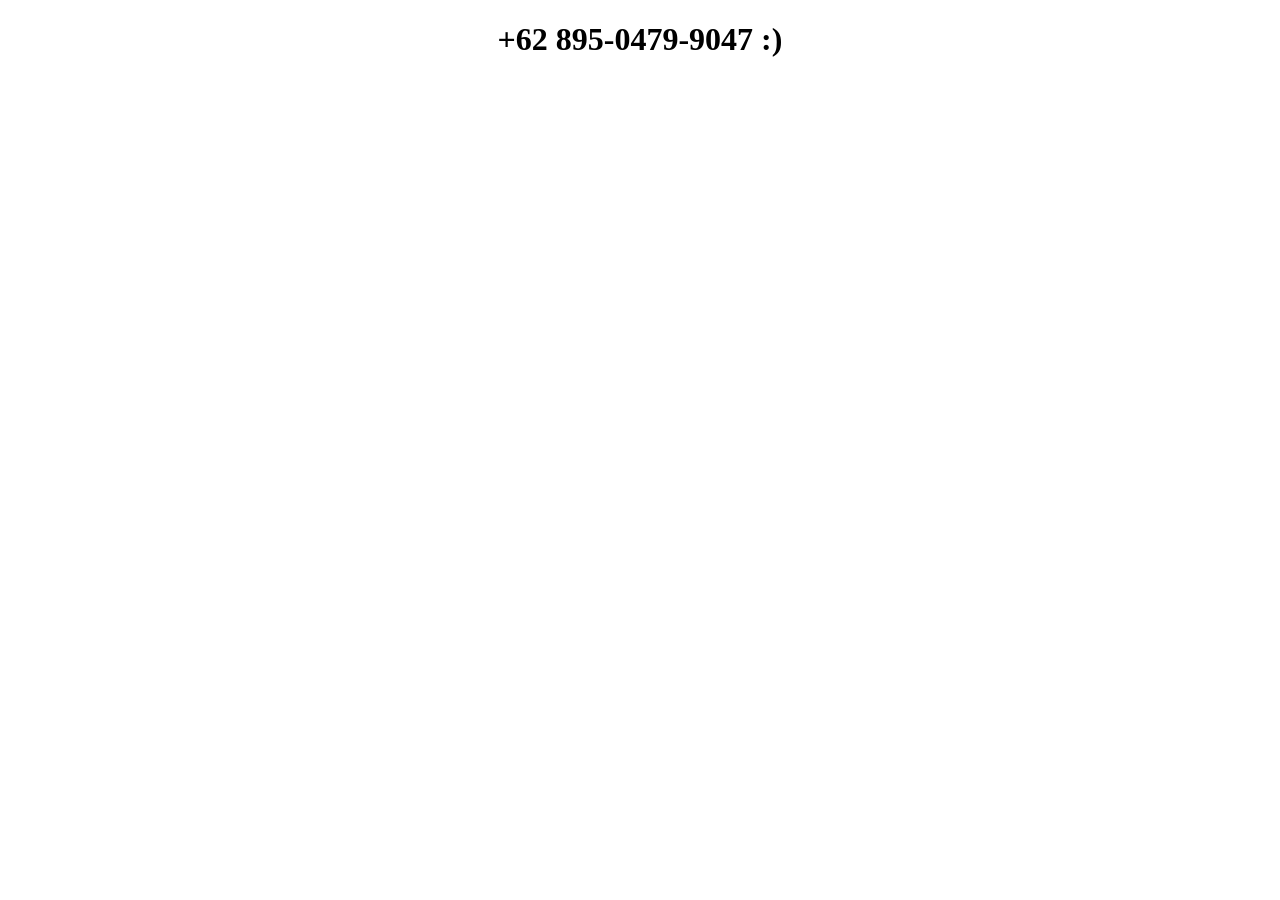
==== index.html @ 9a0fd246 "empty" ====
<!DOCTYPE html>
<html lang="en">
<head>
    <meta charset="UTF-8">
    <meta http-equiv="X-UA-Compatible" content="IE=edge">
    <meta name="viewport" content="width=device-width, initial-scale=1.0">
    <title>Document</title>
</head>
<body>
    <center><h1>+62 895-0479-9047 :)</h1></center>
</body>
</html>
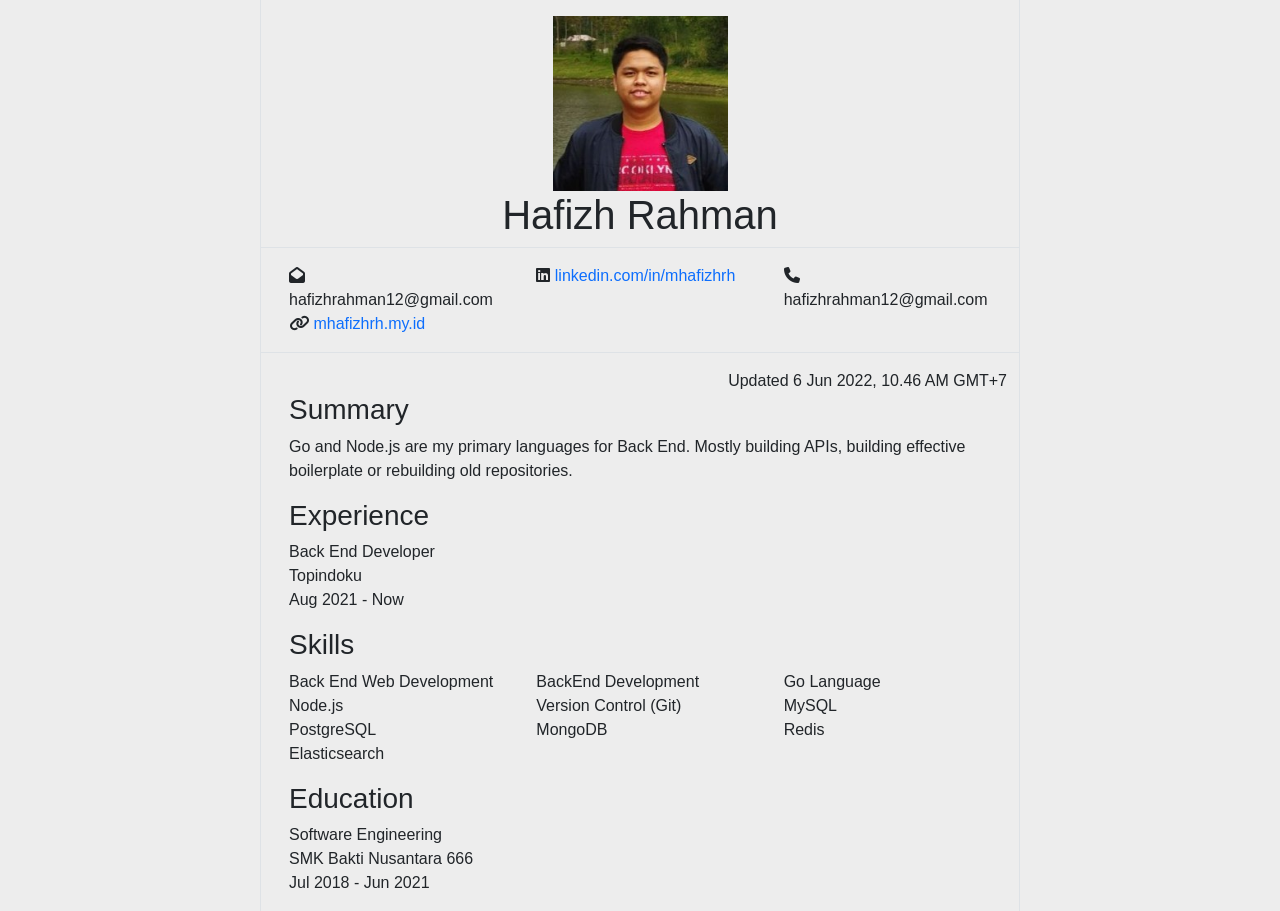
==== commit 12368531: "new template & update profile" ====
--- a/index.html
+++ b/index.html
@@ -1,12 +1,101 @@
 <!DOCTYPE html>
 <html lang="en">
+
 <head>
     <meta charset="UTF-8">
     <meta http-equiv="X-UA-Compatible" content="IE=edge">
     <meta name="viewport" content="width=device-width, initial-scale=1.0">
-    <title>Document</title>
+    <title>Hafizh Rahman</title>
+
+    <link href="https://cdn.jsdelivr.net/npm/bootstrap@5.0.2/dist/css/bootstrap.min.css" rel="stylesheet" integrity="sha384-EVSTQN3/azprG1Anm3QDgpJLIm9Nao0Yz1ztcQTwFspd3yD65VohhpuuCOmLASjC" crossorigin="anonymous">
+
+    <!-- FontAwesome -->
+    <link rel="stylesheet" href="https://cdnjs.cloudflare.com/ajax/libs/font-awesome/6.1.1/css/all.min.css" integrity="sha512-KfkfwYDsLkIlwQp6LFnl8zNdLGxu9YAA1QvwINks4PhcElQSvqcyVLLD9aMhXd13uQjoXtEKNosOWaZqXgel0g==" crossorigin="anonymous" referrerpolicy="no-referrer" />
+
+    <style>
+        html,
+        body {
+            height: 100%;
+            font-family: sans-serif;
+            background-color: #ededed;
+        }
+    </style>
 </head>
+
 <body>
-    <center><h1>+62 895-0479-9047 :)</h1></center>
+    <!-- <div class="container h-100 d-flex justify-content-center align-items-center"> -->
+    <div class="container h-100">
+        <div class="row d-flex justify-content-center">
+            <div class="col-md-8 col-12">
+                <div class="row h-100 border-start border-end">
+                    <div class="col-md-12 border-bottom">
+                        <div class="d-flex flex-column align-items-center mt-3">
+                            <img src="myface-cropped.jpeg" alt="my face cropped 3gp" class="img-fluid" width="175px">
+                            <h1>Hafizh Rahman</h1>
+                        </div>
+                    </div>
+                    <div class="col-md-12 border-bottom">
+                        <div class="row mt-3 ms-1 mb-3">
+                            <div class="col-md-4">
+                                <span class="fa fa-envelope-open"></span> hafizhrahman12@gmail.com
+                            </div>
+                            <div class="col-md-4">
+                                <span class="fa-brands fa-linkedin"></span> <a href="https://www.linkedin.com/in/mhafizhrh" target="_blank" class="text-decoration-none">linkedin.com/in/mhafizhrh</a>
+                            </div>
+                            <div class="col-md-4">
+                                <span class="fa fa-phone"></span> hafizhrahman12@gmail.com
+                            </div>
+                            <div class="col-md-4">
+                                <span class="fa fa-link"></span> <a href="https://mhafizhrh.my.id" target="_blank" class="text-decoration-none">mhafizhrh.my.id</a>
+                            </div>
+                        </div>
+                    </div>
+                    <div class="col-md-12">
+                        <div class="row mt-3 ms-1 mb-3">
+                            <div class="col-md-12">
+                                <div class="float-end">Updated 6 Jun 2022, 10.46 AM GMT+7</div>
+                            </div>
+                            <div class="col-md-12">
+                                <h3>Summary</h3>
+                                <div class="mb-3 fw-normal">Go and Node.js are my primary languages for Back End. Mostly building APIs, building effective boilerplate or rebuilding old repositories.</div>
+                                <h3>Experience</h3>
+                                <div class="d-flex flex-column mb-3">
+                                    <div class="fw-normal">Back End Developer</div>
+                                    <div class="fw-light">Topindoku</div>
+                                    <div class="fw-lighter">Aug 2021 - Now</div>
+                                </div>
+                            </div>
+                            <div class="col-md-12">
+                                <h3>Skills</h3>
+                                <div class="row mb-3">
+                                    <div class="col-md-4 col-12">Back End Web Development</div>
+                                    <div class="col-md-4 col-12">BackEnd Development</div>
+                                    <div class="col-md-4 col-12">Go Language</div>
+                                    <div class="col-md-4 col-12">Node.js</div>
+                                    <div class="col-md-4 col-12">Version Control (Git)</div>
+                                    <div class="col-md-4 col-12">MySQL</div>
+                                    <div class="col-md-4 col-12">PostgreSQL</div>
+                                    <div class="col-md-4 col-12">MongoDB</div>
+                                    <div class="col-md-4 col-12">Redis</div>
+                                    <div class="col-md-4 col-12">Elasticsearch</div>
+                                </div>
+                            </div>
+                            <div class="col-md-12">
+                                <h3>Education</h3>
+                                <div class="d-flex flex-column">
+                                    <div class="fw-normal">Software Engineering</div>
+                                    <div class="fw-light">SMK Bakti Nusantara 666</div>
+                                    <div class="fw-lighter">Jul 2018 - Jun 2021</div>
+                                </div>
+                            </div>
+                        </div>
+                    </div>
+                </div>
+            </div>
+        </div>
+    </div>
+
+    <script src="https://cdn.jsdelivr.net/npm/bootstrap@5.0.2/dist/js/bootstrap.bundle.min.js" integrity="sha384-MrcW6ZMFYlzcLA8Nl+NtUVF0sA7MsXsP1UyJoMp4YLEuNSfAP+JcXn/tWtIaxVXM" crossorigin="anonymous"></script>
 </body>
+
 </html>
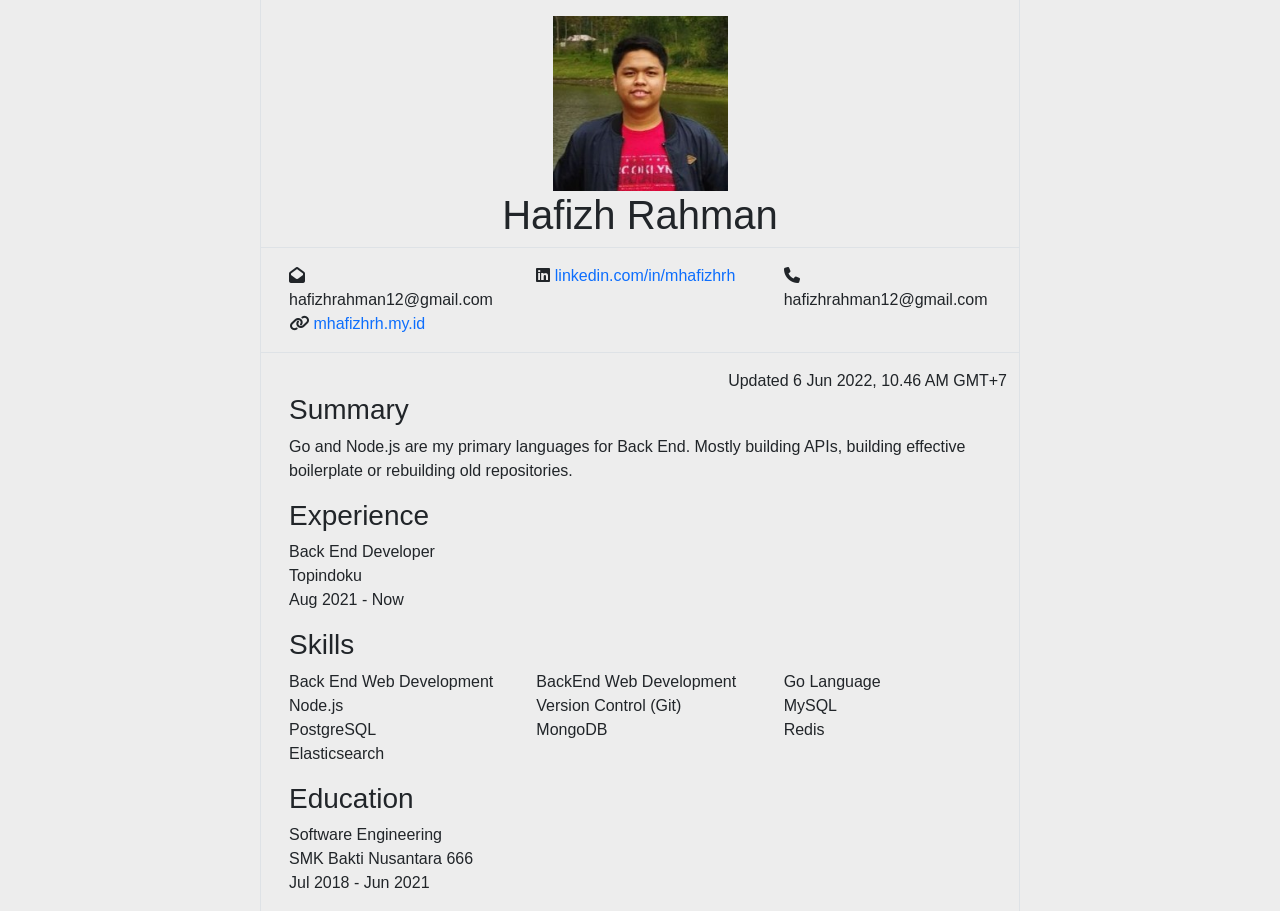
==== commit 95b9b4d0: "wording" ====
--- a/index.html
+++ b/index.html
@@ -69,7 +69,7 @@
                                 <h3>Skills</h3>
                                 <div class="row mb-3">
                                     <div class="col-md-4 col-12">Back End Web Development</div>
-                                    <div class="col-md-4 col-12">BackEnd Development</div>
+                                    <div class="col-md-4 col-12">BackEnd Web Development</div>
                                     <div class="col-md-4 col-12">Go Language</div>
                                     <div class="col-md-4 col-12">Node.js</div>
                                     <div class="col-md-4 col-12">Version Control (Git)</div>
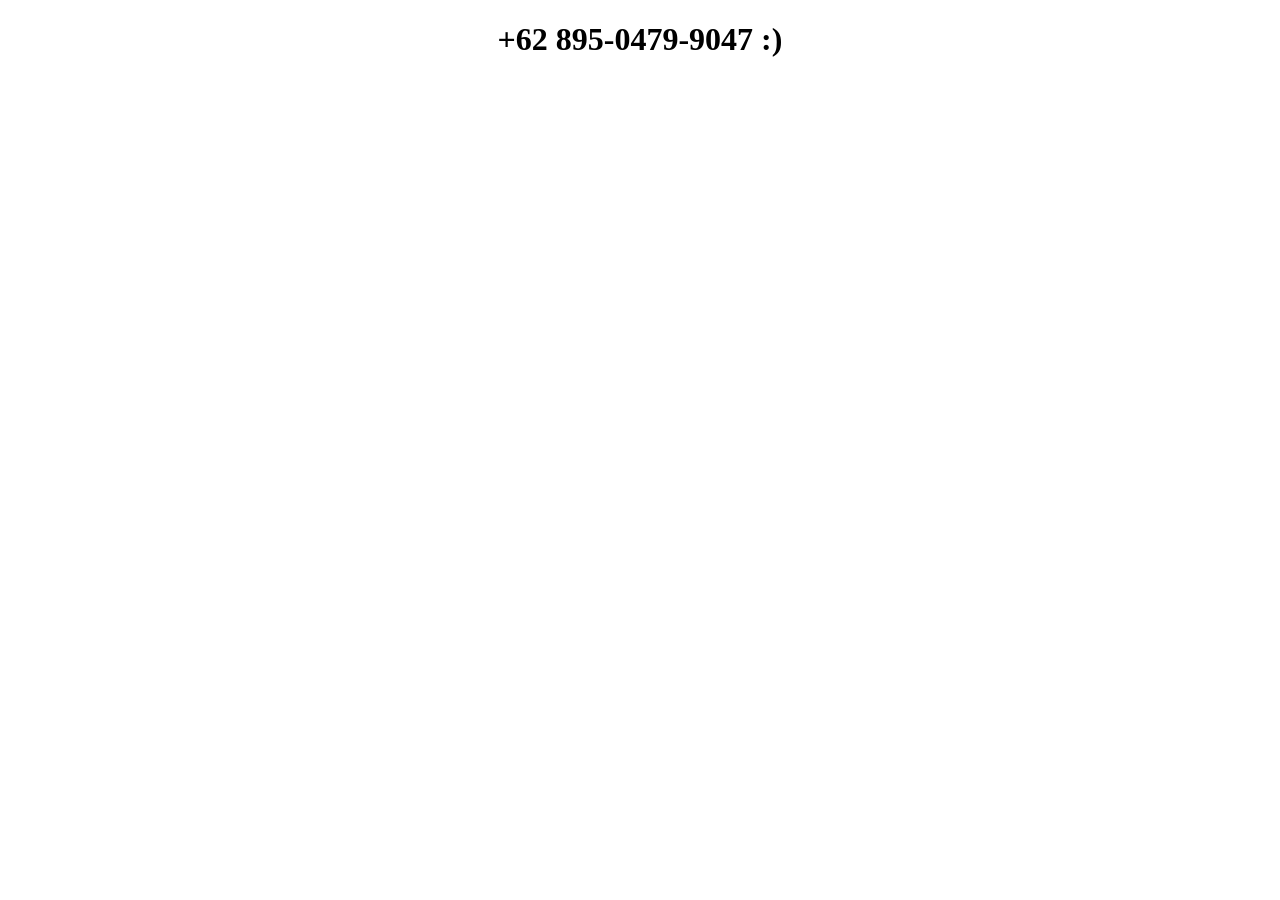
==== commit a3e947ce: "empty" ====
--- a/index.html
+++ b/index.html
@@ -6,96 +6,12 @@
     <meta http-equiv="X-UA-Compatible" content="IE=edge">
     <meta name="viewport" content="width=device-width, initial-scale=1.0">
     <title>Hafizh Rahman</title>
-
-    <link href="https://cdn.jsdelivr.net/npm/bootstrap@5.0.2/dist/css/bootstrap.min.css" rel="stylesheet" integrity="sha384-EVSTQN3/azprG1Anm3QDgpJLIm9Nao0Yz1ztcQTwFspd3yD65VohhpuuCOmLASjC" crossorigin="anonymous">
-
-    <!-- FontAwesome -->
-    <link rel="stylesheet" href="https://cdnjs.cloudflare.com/ajax/libs/font-awesome/6.1.1/css/all.min.css" integrity="sha512-KfkfwYDsLkIlwQp6LFnl8zNdLGxu9YAA1QvwINks4PhcElQSvqcyVLLD9aMhXd13uQjoXtEKNosOWaZqXgel0g==" crossorigin="anonymous" referrerpolicy="no-referrer" />
-
-    <style>
-        html,
-        body {
-            height: 100%;
-            font-family: sans-serif;
-            background-color: #ededed;
-        }
-    </style>
 </head>
 
 <body>
-    <!-- <div class="container h-100 d-flex justify-content-center align-items-center"> -->
-    <div class="container h-100">
-        <div class="row d-flex justify-content-center">
-            <div class="col-md-8 col-12">
-                <div class="row h-100 border-start border-end">
-                    <div class="col-md-12 border-bottom">
-                        <div class="d-flex flex-column align-items-center mt-3">
-                            <img src="myface-cropped.jpeg" alt="my face cropped 3gp" class="img-fluid" width="175px">
-                            <h1>Hafizh Rahman</h1>
-                        </div>
-                    </div>
-                    <div class="col-md-12 border-bottom">
-                        <div class="row mt-3 ms-1 mb-3">
-                            <div class="col-md-4">
-                                <span class="fa fa-envelope-open"></span> hafizhrahman12@gmail.com
-                            </div>
-                            <div class="col-md-4">
-                                <span class="fa-brands fa-linkedin"></span> <a href="https://www.linkedin.com/in/mhafizhrh" target="_blank" class="text-decoration-none">linkedin.com/in/mhafizhrh</a>
-                            </div>
-                            <div class="col-md-4">
-                                <span class="fa fa-phone"></span> hafizhrahman12@gmail.com
-                            </div>
-                            <div class="col-md-4">
-                                <span class="fa fa-link"></span> <a href="https://mhafizhrh.my.id" target="_blank" class="text-decoration-none">mhafizhrh.my.id</a>
-                            </div>
-                        </div>
-                    </div>
-                    <div class="col-md-12">
-                        <div class="row mt-3 ms-1 mb-3">
-                            <div class="col-md-12">
-                                <div class="float-end">Updated 6 Jun 2022, 10.46 AM GMT+7</div>
-                            </div>
-                            <div class="col-md-12">
-                                <h3>Summary</h3>
-                                <div class="mb-3 fw-normal">Go and Node.js are my primary languages for Back End. Mostly building APIs, building effective boilerplate or rebuilding old repositories.</div>
-                                <h3>Experience</h3>
-                                <div class="d-flex flex-column mb-3">
-                                    <div class="fw-normal">Back End Developer</div>
-                                    <div class="fw-light">Topindoku</div>
-                                    <div class="fw-lighter">Aug 2021 - Now</div>
-                                </div>
-                            </div>
-                            <div class="col-md-12">
-                                <h3>Skills</h3>
-                                <div class="row mb-3">
-                                    <div class="col-md-4 col-12">Back End Web Development</div>
-                                    <div class="col-md-4 col-12">BackEnd Web Development</div>
-                                    <div class="col-md-4 col-12">Go Language</div>
-                                    <div class="col-md-4 col-12">Node.js</div>
-                                    <div class="col-md-4 col-12">Version Control (Git)</div>
-                                    <div class="col-md-4 col-12">MySQL</div>
-                                    <div class="col-md-4 col-12">PostgreSQL</div>
-                                    <div class="col-md-4 col-12">MongoDB</div>
-                                    <div class="col-md-4 col-12">Redis</div>
-                                    <div class="col-md-4 col-12">Elasticsearch</div>
-                                </div>
-                            </div>
-                            <div class="col-md-12">
-                                <h3>Education</h3>
-                                <div class="d-flex flex-column">
-                                    <div class="fw-normal">Software Engineering</div>
-                                    <div class="fw-light">SMK Bakti Nusantara 666</div>
-                                    <div class="fw-lighter">Jul 2018 - Jun 2021</div>
-                                </div>
-                            </div>
-                        </div>
-                    </div>
-                </div>
-            </div>
-        </div>
-    </div>
-
-    <script src="https://cdn.jsdelivr.net/npm/bootstrap@5.0.2/dist/js/bootstrap.bundle.min.js" integrity="sha384-MrcW6ZMFYlzcLA8Nl+NtUVF0sA7MsXsP1UyJoMp4YLEuNSfAP+JcXn/tWtIaxVXM" crossorigin="anonymous"></script>
+    <center>
+        <h1>+62 895-0479-9047 :)</h1>
+    </center>
 </body>
 
 </html>
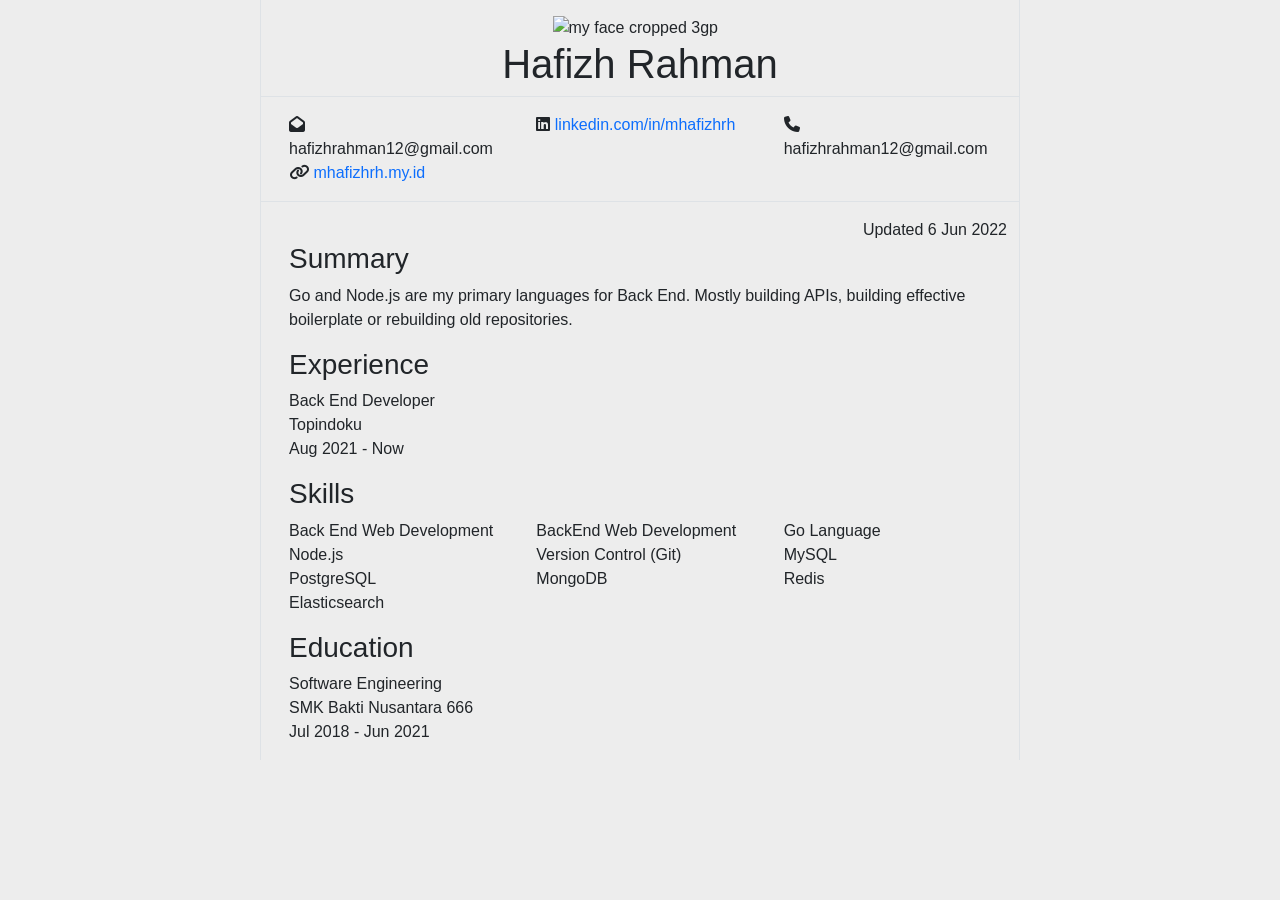
==== commit 5679410b: "update timestamp detail" ====
--- a/index.html
+++ b/index.html
@@ -6,12 +6,96 @@
     <meta http-equiv="X-UA-Compatible" content="IE=edge">
     <meta name="viewport" content="width=device-width, initial-scale=1.0">
     <title>Hafizh Rahman</title>
+
+    <link href="https://cdn.jsdelivr.net/npm/bootstrap@5.0.2/dist/css/bootstrap.min.css" rel="stylesheet" integrity="sha384-EVSTQN3/azprG1Anm3QDgpJLIm9Nao0Yz1ztcQTwFspd3yD65VohhpuuCOmLASjC" crossorigin="anonymous">
+
+    <!-- FontAwesome -->
+    <link rel="stylesheet" href="https://cdnjs.cloudflare.com/ajax/libs/font-awesome/6.1.1/css/all.min.css" integrity="sha512-KfkfwYDsLkIlwQp6LFnl8zNdLGxu9YAA1QvwINks4PhcElQSvqcyVLLD9aMhXd13uQjoXtEKNosOWaZqXgel0g==" crossorigin="anonymous" referrerpolicy="no-referrer" />
+
+    <style>
+        html,
+        body {
+            height: 100%;
+            font-family: sans-serif;
+            background-color: #ededed;
+        }
+    </style>
 </head>
 
 <body>
-    <center>
-        <h1>+62 895-0479-9047 :)</h1>
-    </center>
+    <!-- <div class="container h-100 d-flex justify-content-center align-items-center"> -->
+    <div class="container h-100">
+        <div class="row d-flex justify-content-center">
+            <div class="col-md-8 col-12">
+                <div class="row h-100 border-start border-end">
+                    <div class="col-md-12 border-bottom">
+                        <div class="d-flex flex-column align-items-center mt-3">
+                            <img src="myface-cropped.jpeg" alt="my face cropped 3gp" class="img-fluid" width="175px">
+                            <h1>Hafizh Rahman</h1>
+                        </div>
+                    </div>
+                    <div class="col-md-12 border-bottom">
+                        <div class="row mt-3 ms-1 mb-3">
+                            <div class="col-md-4">
+                                <span class="fa fa-envelope-open"></span> hafizhrahman12@gmail.com
+                            </div>
+                            <div class="col-md-4">
+                                <span class="fa-brands fa-linkedin"></span> <a href="https://www.linkedin.com/in/mhafizhrh" target="_blank" class="text-decoration-none">linkedin.com/in/mhafizhrh</a>
+                            </div>
+                            <div class="col-md-4">
+                                <span class="fa fa-phone"></span> hafizhrahman12@gmail.com
+                            </div>
+                            <div class="col-md-4">
+                                <span class="fa fa-link"></span> <a href="https://mhafizhrh.my.id" target="_blank" class="text-decoration-none">mhafizhrh.my.id</a>
+                            </div>
+                        </div>
+                    </div>
+                    <div class="col-md-12">
+                        <div class="row mt-3 ms-1 mb-3">
+                            <div class="col-md-12">
+                                <div class="float-end">Updated 6 Jun 2022</div>
+                            </div>
+                            <div class="col-md-12">
+                                <h3>Summary</h3>
+                                <div class="mb-3 fw-normal">Go and Node.js are my primary languages for Back End. Mostly building APIs, building effective boilerplate or rebuilding old repositories.</div>
+                                <h3>Experience</h3>
+                                <div class="d-flex flex-column mb-3">
+                                    <div class="fw-normal">Back End Developer</div>
+                                    <div class="fw-light">Topindoku</div>
+                                    <div class="fw-lighter">Aug 2021 - Now</div>
+                                </div>
+                            </div>
+                            <div class="col-md-12">
+                                <h3>Skills</h3>
+                                <div class="row mb-3">
+                                    <div class="col-md-4 col-12">Back End Web Development</div>
+                                    <div class="col-md-4 col-12">BackEnd Web Development</div>
+                                    <div class="col-md-4 col-12">Go Language</div>
+                                    <div class="col-md-4 col-12">Node.js</div>
+                                    <div class="col-md-4 col-12">Version Control (Git)</div>
+                                    <div class="col-md-4 col-12">MySQL</div>
+                                    <div class="col-md-4 col-12">PostgreSQL</div>
+                                    <div class="col-md-4 col-12">MongoDB</div>
+                                    <div class="col-md-4 col-12">Redis</div>
+                                    <div class="col-md-4 col-12">Elasticsearch</div>
+                                </div>
+                            </div>
+                            <div class="col-md-12">
+                                <h3>Education</h3>
+                                <div class="d-flex flex-column">
+                                    <div class="fw-normal">Software Engineering</div>
+                                    <div class="fw-light">SMK Bakti Nusantara 666</div>
+                                    <div class="fw-lighter">Jul 2018 - Jun 2021</div>
+                                </div>
+                            </div>
+                        </div>
+                    </div>
+                </div>
+            </div>
+        </div>
+    </div>
+
+    <script src="https://cdn.jsdelivr.net/npm/bootstrap@5.0.2/dist/js/bootstrap.bundle.min.js" integrity="sha384-MrcW6ZMFYlzcLA8Nl+NtUVF0sA7MsXsP1UyJoMp4YLEuNSfAP+JcXn/tWtIaxVXM" crossorigin="anonymous"></script>
 </body>
 
 </html>
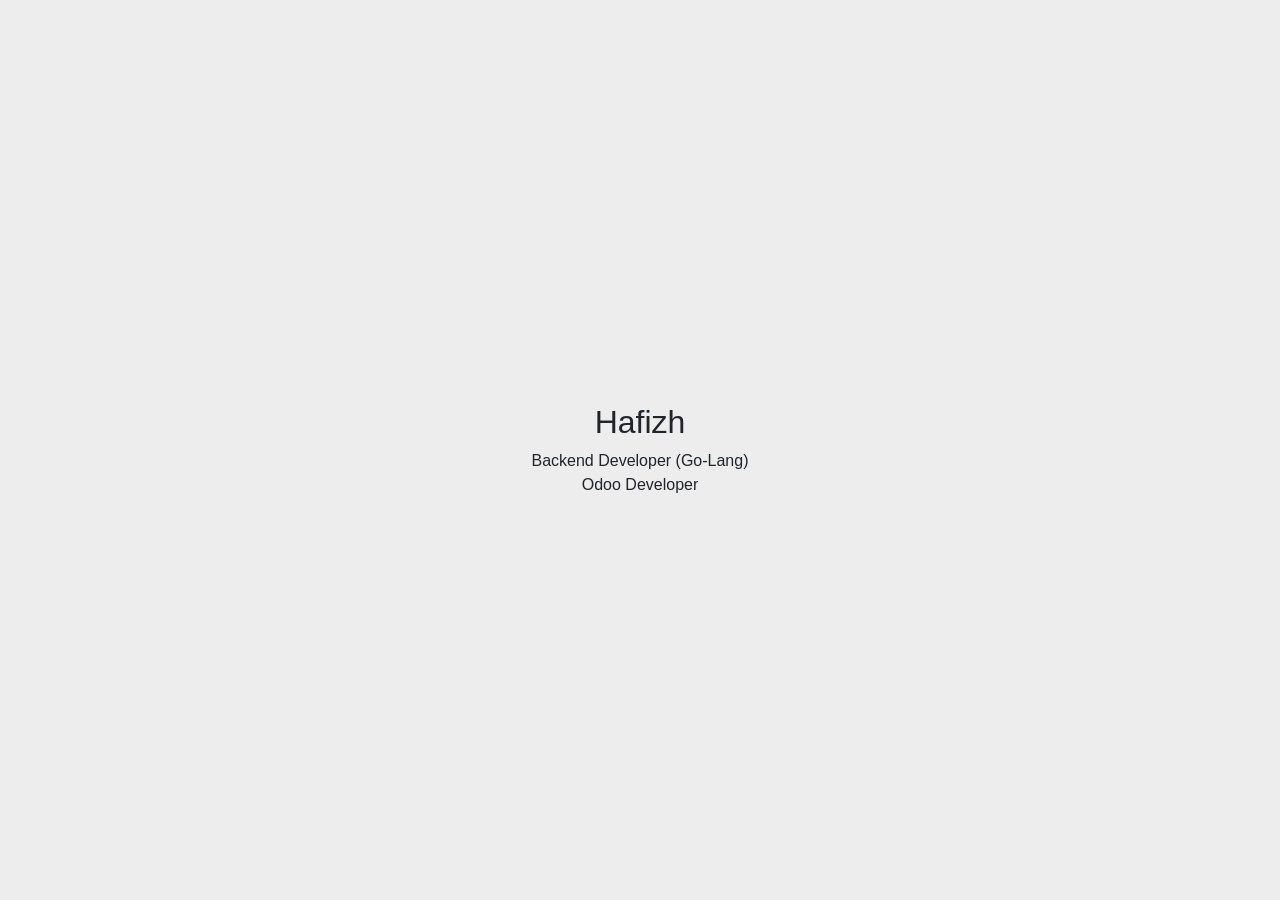
==== commit 3531f3b0: "lazy profile?" ====
--- a/index.html
+++ b/index.html
@@ -23,75 +23,11 @@
 </head>
 
 <body>
-    <!-- <div class="container h-100 d-flex justify-content-center align-items-center"> -->
-    <div class="container h-100">
-        <div class="row d-flex justify-content-center">
-            <div class="col-md-8 col-12">
-                <div class="row h-100 border-start border-end">
-                    <div class="col-md-12 border-bottom">
-                        <div class="d-flex flex-column align-items-center mt-3">
-                            <img src="myface-cropped.jpeg" alt="my face cropped 3gp" class="img-fluid" width="175px">
-                            <h1>Hafizh Rahman</h1>
-                        </div>
-                    </div>
-                    <div class="col-md-12 border-bottom">
-                        <div class="row mt-3 ms-1 mb-3">
-                            <div class="col-md-4">
-                                <span class="fa fa-envelope-open"></span> hafizhrahman12@gmail.com
-                            </div>
-                            <div class="col-md-4">
-                                <span class="fa-brands fa-linkedin"></span> <a href="https://www.linkedin.com/in/mhafizhrh" target="_blank" class="text-decoration-none">linkedin.com/in/mhafizhrh</a>
-                            </div>
-                            <div class="col-md-4">
-                                <span class="fa fa-phone"></span> hafizhrahman12@gmail.com
-                            </div>
-                            <div class="col-md-4">
-                                <span class="fa fa-link"></span> <a href="https://mhafizhrh.my.id" target="_blank" class="text-decoration-none">mhafizhrh.my.id</a>
-                            </div>
-                        </div>
-                    </div>
-                    <div class="col-md-12">
-                        <div class="row mt-3 ms-1 mb-3">
-                            <div class="col-md-12">
-                                <div class="float-end">Updated 6 Jun 2022</div>
-                            </div>
-                            <div class="col-md-12">
-                                <h3>Summary</h3>
-                                <div class="mb-3 fw-normal">Go and Node.js are my primary languages for Back End. Mostly building APIs, building effective boilerplate or rebuilding old repositories.</div>
-                                <h3>Experience</h3>
-                                <div class="d-flex flex-column mb-3">
-                                    <div class="fw-normal">Back End Developer</div>
-                                    <div class="fw-light">Topindoku</div>
-                                    <div class="fw-lighter">Aug 2021 - Now</div>
-                                </div>
-                            </div>
-                            <div class="col-md-12">
-                                <h3>Skills</h3>
-                                <div class="row mb-3">
-                                    <div class="col-md-4 col-12">Back End Web Development</div>
-                                    <div class="col-md-4 col-12">BackEnd Web Development</div>
-                                    <div class="col-md-4 col-12">Go Language</div>
-                                    <div class="col-md-4 col-12">Node.js</div>
-                                    <div class="col-md-4 col-12">Version Control (Git)</div>
-                                    <div class="col-md-4 col-12">MySQL</div>
-                                    <div class="col-md-4 col-12">PostgreSQL</div>
-                                    <div class="col-md-4 col-12">MongoDB</div>
-                                    <div class="col-md-4 col-12">Redis</div>
-                                    <div class="col-md-4 col-12">Elasticsearch</div>
-                                </div>
-                            </div>
-                            <div class="col-md-12">
-                                <h3>Education</h3>
-                                <div class="d-flex flex-column">
-                                    <div class="fw-normal">Software Engineering</div>
-                                    <div class="fw-light">SMK Bakti Nusantara 666</div>
-                                    <div class="fw-lighter">Jul 2018 - Jun 2021</div>
-                                </div>
-                            </div>
-                        </div>
-                    </div>
-                </div>
-            </div>
+    <div class="container h-100 d-flex justify-content-center align-items-center">
+        <div class="text-center">
+            <h2>Hafizh</h2>
+            <div class="fw-light">Backend Developer (Go-Lang)</div>
+            <div class="fw-light">Odoo Developer</div>
         </div>
     </div>
 
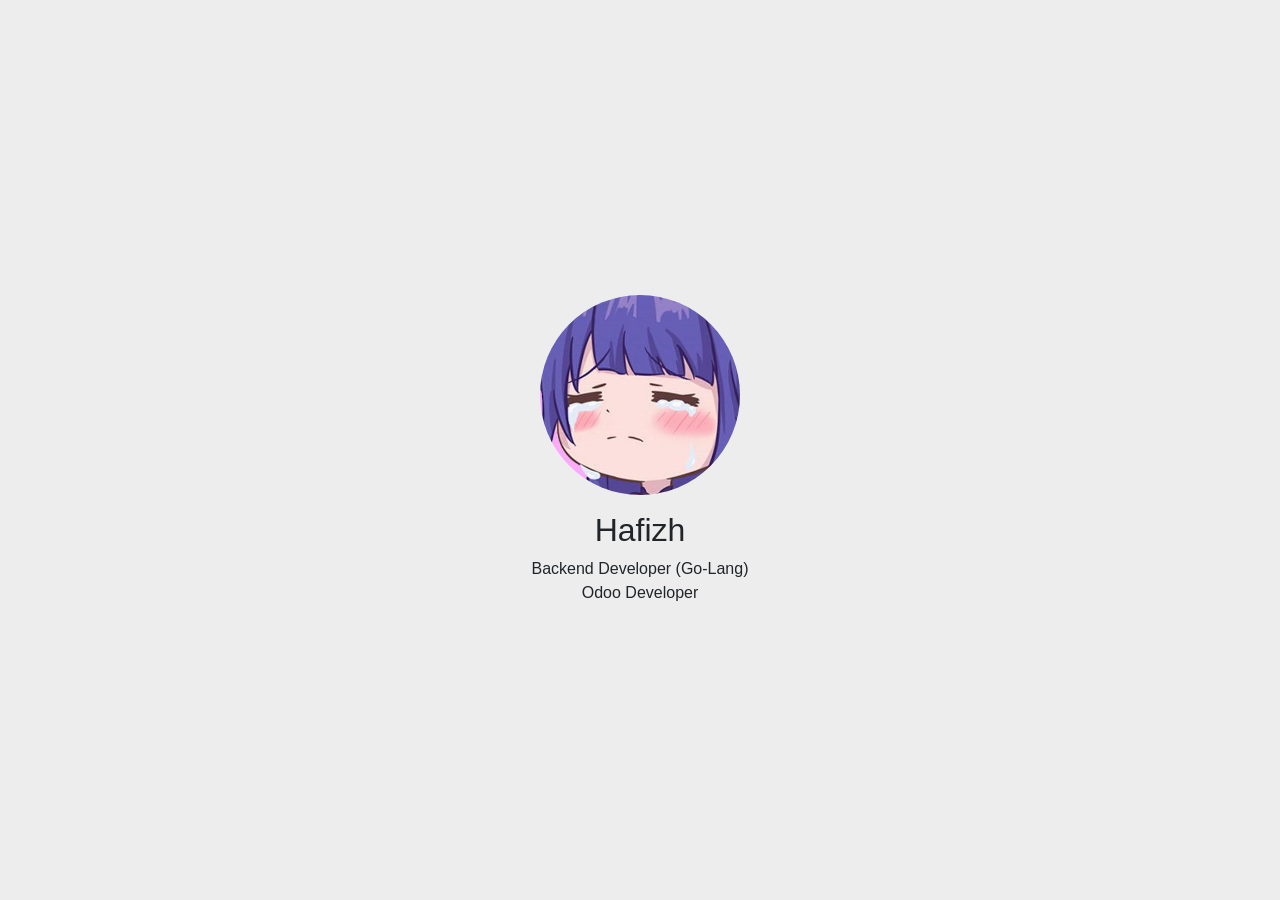
==== commit 875d0d6b: "add image" ====
--- a/index.html
+++ b/index.html
@@ -25,6 +25,7 @@
 <body>
     <div class="container h-100 d-flex justify-content-center align-items-center">
         <div class="text-center">
+            <img src="raiden-cry.jpeg" alt="img" class="rounded-circle mb-3" width="200">
             <h2>Hafizh</h2>
             <div class="fw-light">Backend Developer (Go-Lang)</div>
             <div class="fw-light">Odoo Developer</div>
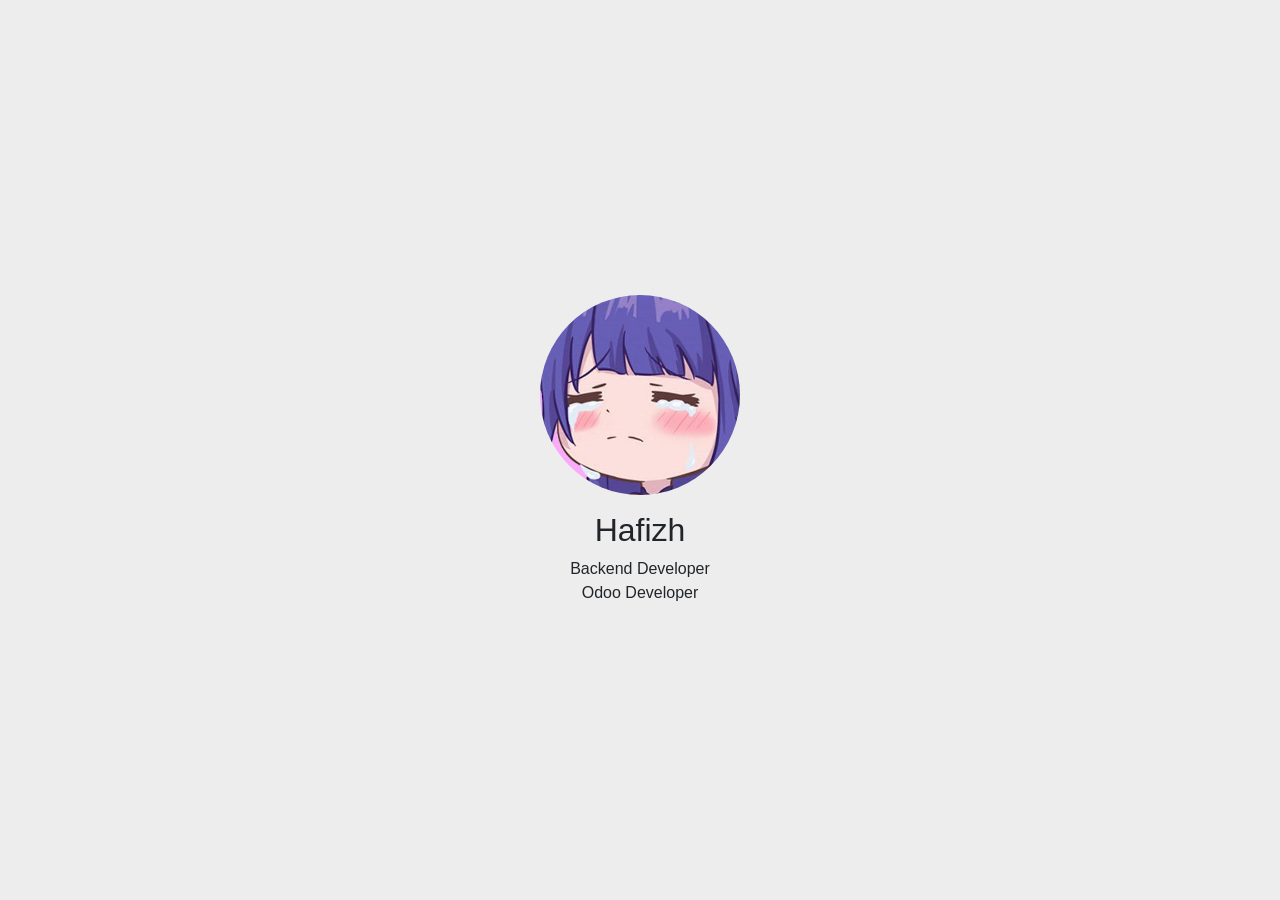
==== commit 1f75b123: "rewording" ====
--- a/index.html
+++ b/index.html
@@ -27,7 +27,7 @@
         <div class="text-center">
             <img src="raiden-cry.jpeg" alt="img" class="rounded-circle mb-3" width="200">
             <h2>Hafizh</h2>
-            <div class="fw-light">Backend Developer (Go-Lang)</div>
+            <div class="fw-light">Backend Developer</div>
             <div class="fw-light">Odoo Developer</div>
         </div>
     </div>
